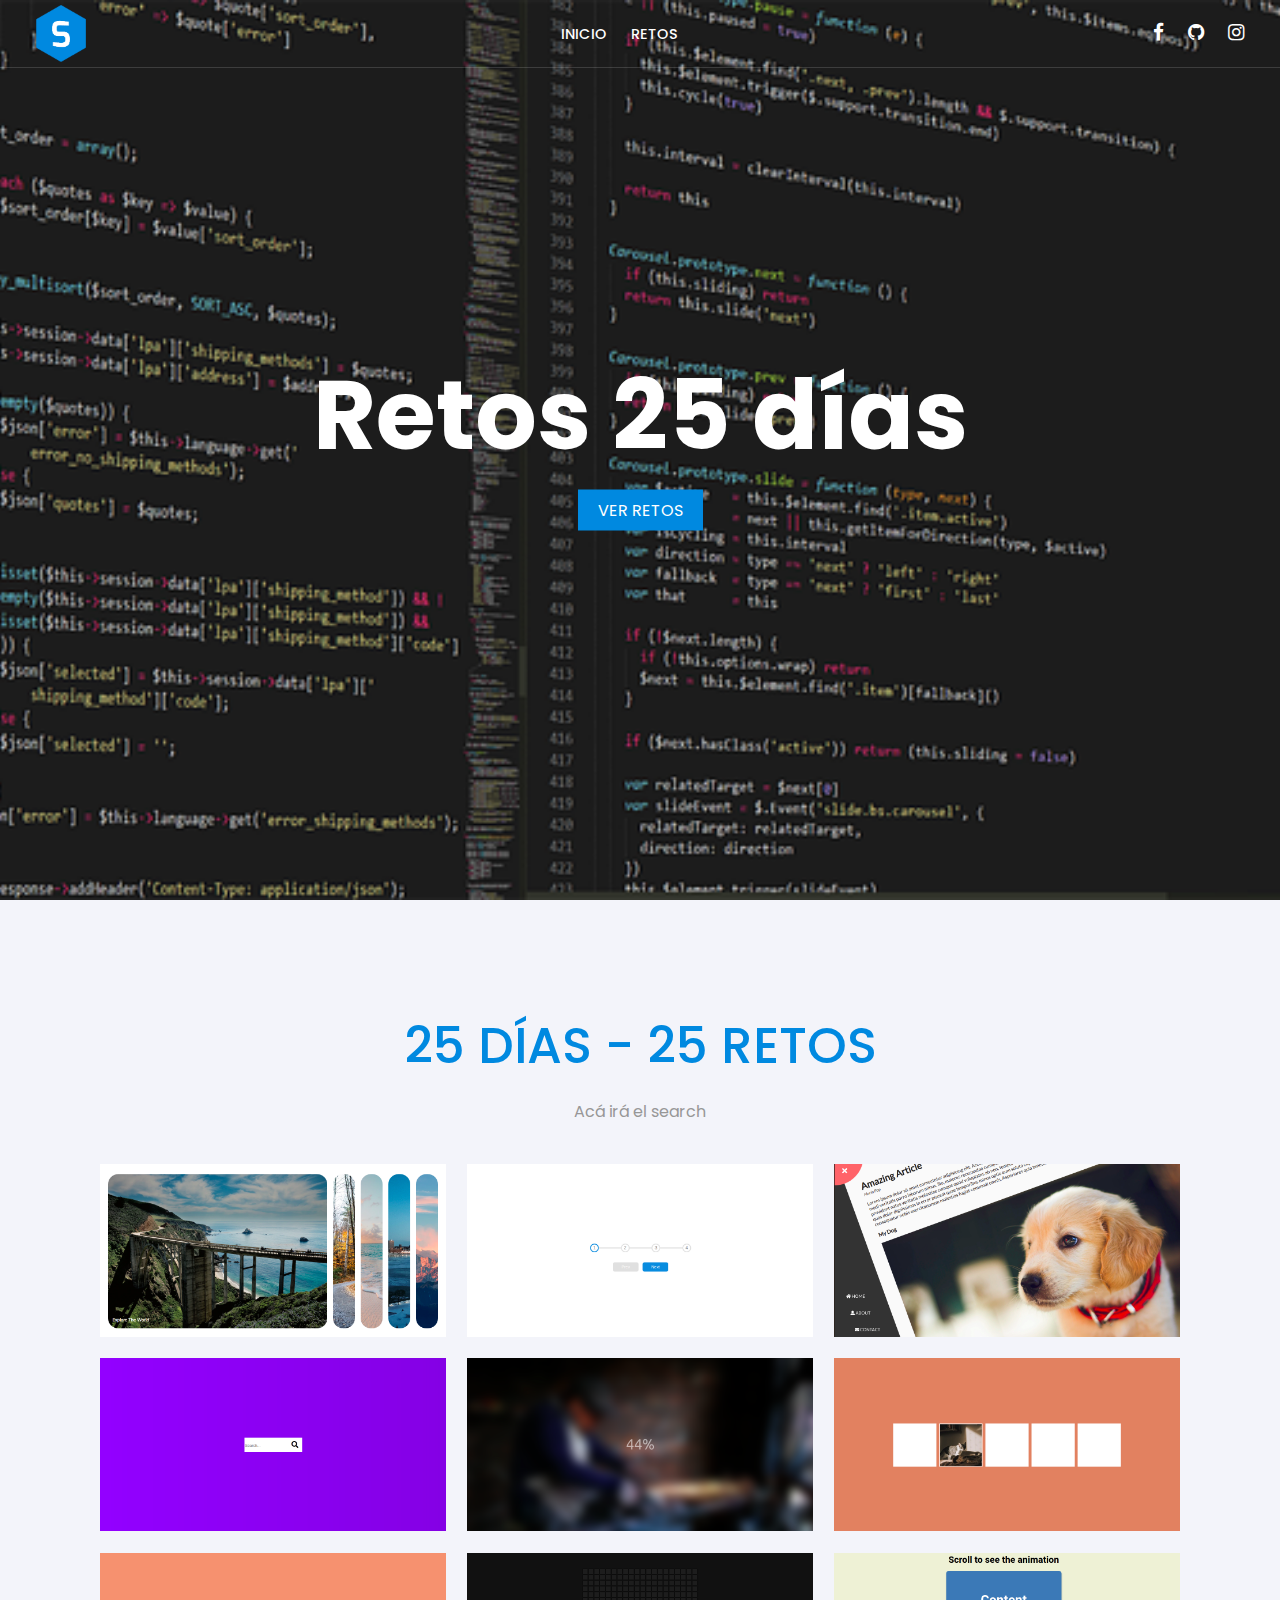
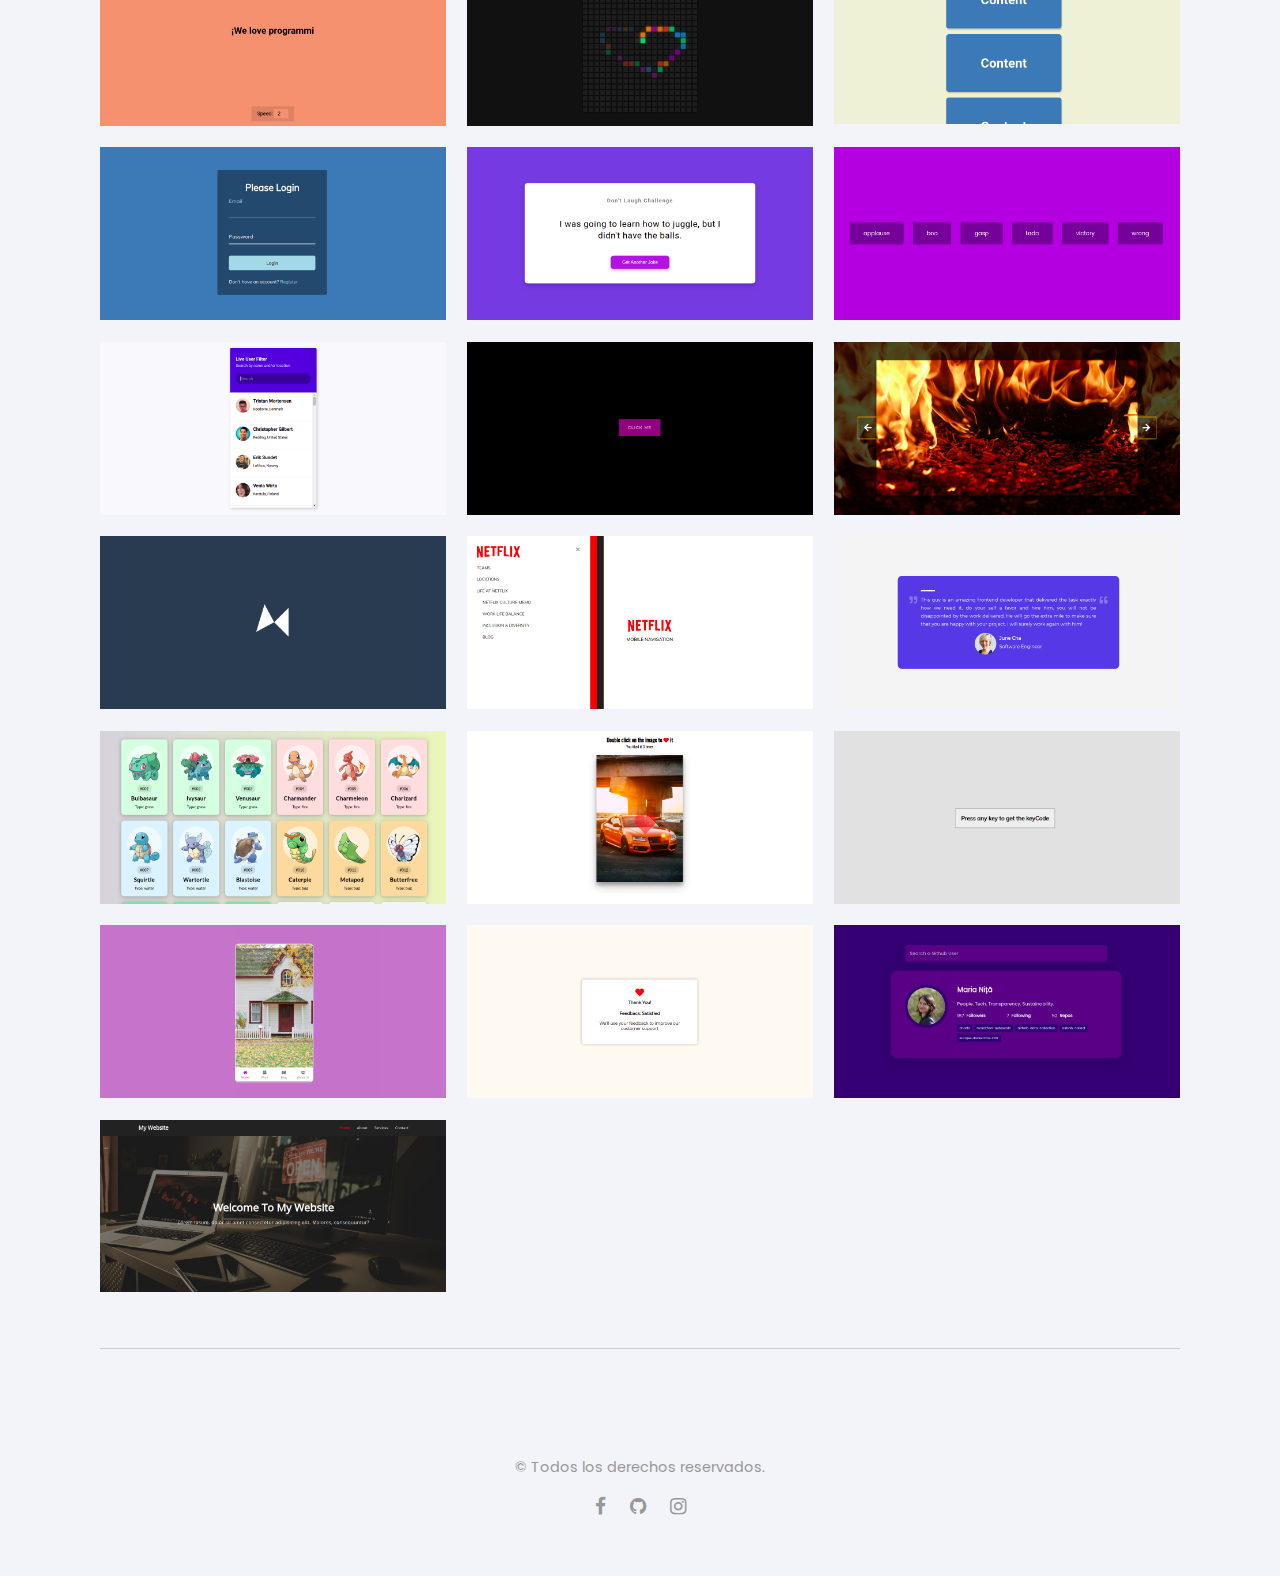
==== index.html @ 7a859378 "Page retos" ====
<!DOCTYPE html>
<html>
  <head>
    <meta charset="utf-8">
    <meta name="viewport" content="width=device-width, initial-scale=1.0, maximum-scale=1.0, minimum-scale=1.0, user-scalable=no">
    <title>25 Retos- Carolina Sánchez</title>
    <link rel="stylesheet" href="css/font-awesome.min.css">
    <link href="https://fonts.googleapis.com/css?family=Poppins:300,400,500,700" rel="stylesheet">
    <link rel="stylesheet" href="css/main.css">
    <script src="./js/btn.js"></script>
    <link rel="icon" href="img/25.ico">
  </head>
  <body>

    <!-- Botón "Volver Arriba" -->
    <div class="btn-volver-arriba" id="btnVolverArriba">
      <a href="#" class="volver-arriba">
        <i class="fa fa-arrow-up" aria-hidden="true"></i>
      </a>
    </div>

    <!-- Encabezado -->
    <header>
      <!-- Versión móvil -->
      <div class="menu-mobile">
        <div class="barra">
          <a href="#" class="logo">
            <img src="img/logotipo.png" alt="Logo S - Design Studio">
          </a>
          <a href="#" id="btnMenu">
            <i class="fa fa-bars" aria-hidden="true"></i>
          </a>
        </div>
        <nav class="menu-principal">
          <a href="#" class="volver-arriba">INICIO</a>
          <a href="#proyectos" class="scroll-suave">RETOS</a>
        </nav>
      </div>

      <!-- Versión escritorio -->
      <div class="menu-bar-pc">

        <a href="#" class="logo">
          <img src="img/logotipo.png" alt="Logo S - Design Studio">
        </a>

        <nav class="menu-principal">
          <a href="#" class="volver-arriba">INICIO</a>
          <a href="#proyectos" class="scroll-suave">RETOS</a>
        </nav>

        <div class="top-redes">
          <a href="https://www.facebook.com/carolinasan0/" target="_blank">
            <i class="fa fa-facebook" aria-hidden="true"></i>
          </a>
          <a href="https://github.com/Carolinasan0" target="_blank">
            <i class="fa fa-github" aria-hidden="true"></i>
          </a>
          <a href="https://www.instagram.com/carolinasan0/" target="_blank">
            <i class="fa fa-instagram" aria-hidden="true"></i>
          </a>
        </div>

      </div>
    </header>

    <div class="fixed-header" id="fixedHeader">
      <a href="#"  class="logo">
        <img src="img/logotipo.png" alt="Logo S - Design Studio">
      </a>
      <nav class="menu-principal">
        <a href="#" class="volver-arriba">INICIO</a>
        <a href="#proyectos" class="scroll-suave">RETOS</a>
      </nav>
      <div class="top-redes">
        <a href="https://www.facebook.com/carolinasan0/" target="_blank">
          <i class="fa fa-facebook" aria-hidden="true"></i>
        </a>
        <a href="https://github.com/Carolinasan0" target="_blank">
          <i class="fa fa-github" aria-hidden="true"></i>
        </a>
        <a href="https://www.instagram.com/carolinasan0/" target="_blank">
          <i class="fa fa-instagram" aria-hidden="true"></i>
        </a>
      </div>
    </div>

    <!-- Main -->
    <section class="main">
      <!--< Banner Principal -->
      <section class="banner-principal">
        <div class="banner" id="banner"></div>
        <div class="texto-banner">
          <h1>Retos 25 días</h1>
          <a href="#proyectos" class="scroll-suave">VER RETOS</a>
        </div>
      </section>

      <!-- Retos -->
      <section class="proyectos" id="proyectos">
        <div class="contenedor">
          <div class="titulo-seccion">
            <h2>25 DÍAS - 25 RETOS</h2>
            <p>Acá irá el search</p>
          </div>
          <div class="galeria-proyectos">

            <div class="proyecto">
              <a href="./retos/Día 1 -  Expanding cards/index.html" target="_blank"><img src="img/proyecto1.png" alt="Expanding cards"></a>
            </div>
            <div class="proyecto">
              <a href="./retos/Día 2 - Progress steps/index.html" target="_blank"><img src="img/proyecto2.png" alt="Progress steps"></a>
            </div>
            <div class="proyecto">
              <a href="./retos/Día 3 - Rotating navigation/index.html" target="_blank"><img src="img/proyecto3.png" alt="Rotating navigation"></a>
            </div>
            <div class="proyecto">
              <a href="./retos/Día 4 - Hidden search/index.html" target="_blank"><img src="img/proyecto4.png" alt="Hidden search"></a>
            </div>
            <div class="proyecto">
              <a href="./retos/Día 5 - Blurry loading/index.html" target="_blank"><img src="img/proyecto5.png" alt="Blurry loading"></a>
            </div>
            <div class="proyecto">
              <a href="./retos/Día 6 - Drag N Drop/index.html" target="_blank"><img src="img/proyecto6.png" alt="Drag N Drop"></a>
            </div>
            <div class="proyecto">
              <a href="./retos/Día 7 - AutoText/index.html" target="_blank"><img src="img/proyecto7.png" alt="AutoText"></a>
            </div>
            <div class="proyecto">
              <a href="./retos/Día 8 - Hoverboard/index.html" target="_blank"><img src="img/proyecto8.png" alt="Hoverboard"></a>
            </div>
            <div class="proyecto">
              <a href="./retos/Día 9 - Scroll Animation/index.html" target="_blank"><img src="img/proyecto9.png" alt="Scroll animation"></a>
            </div>
            <div class="proyecto">
              <a href="./retos/Día 10 - Form input wave/index.html" target="_blank"><img src="img/proyecto10.png" alt="Form input wave"></a>
            </div>
            <div class="proyecto">
              <a href="./retos/Día 11 - Dad Jokes/index.html" target="_blank"><img src="img/proyecto11.png" alt="Dad jokes"></a>
            </div>
            <div class="proyecto">
              <a href="./retos/Día 12 - Sound Board/index.html" target="_blank"><img src="img/proyecto12.png" alt="Sound board"></a>
            </div>
            <div class="proyecto">
              <a href="./retos/Día 13 - Live User Filter/index.html" target="_blank"><img src="img/proyecto13.png" alt="Live user filter"></a>
            </div>
            <div class="proyecto">
              <a href="./retos/Día 14 - Button Ripple Effect/index.html" target="_blank"><img src="img/proyecto14.png" alt="Button ripple effect"></a>
            </div>
            <div class="proyecto">
              <a href="./retos/Día 15 - Background Slider/index.html" target="_blank"><img src="img/proyecto15.png" alt="Background slider"></a>
            </div>
            <div class="proyecto">
              <a href="./retos/Día 16 - Kinetic loader/index.html" target="_blank"><img src="img/proyecto16.png" alt="Kinetic loader"></a>
            </div>
            <div class="proyecto">
              <a href="./retos/Día 17 - Netflix Navigation/index.html" target="_blank"><img src="img/proyecto17.png" alt="Netflix navigation"></a>
            </div>
            <div class="proyecto">
              <a href="./retos/Día 18 - Testimonial Box Switcher/index.html" target="_blank"><img src="img/proyecto18.png" alt="Textimonial box switcher"></a>
            </div>
            <div class="proyecto">
              <a href="./retos/Día 19 - Pokedex/index.html" target="_blank"><img src="img/proyecto19.png" alt="Pokedex"></a>
            </div>
            <div class="proyecto">
              <a href="./retos/Día 20 - Doble click Heart/index.html" target="_blank"><img src="img/proyecto20.png" alt="Doble click heart"></a>
            </div>
            <div class="proyecto">
              <a href="./retos/Día 21 - Event Keycodes/index.html" target="_blank"><img src="img/proyecto21.png" alt="Event keycodes"></a>
            </div>
            <div class="proyecto">
              <a href="./retos/ 22 - Mobile Nav Navigation/index.html" target="_blank"><img src="img/proyecto22.png" alt="Mobile nav navigation"></a>
            </div>
            <div class="proyecto">
              <a href="./retos/Día 24 - Feedback UI Desing/index.html" target="_blank"><img src="img/proyecto23.png" alt="Feedback UI design"></a>
            </div>
            <div class="proyecto">
              <a href="./retos/Día 25 - GitHub Profile/index.html" target="_blank"><img src="img/proyecto24.png" alt="GitHub profile"></a>
            </div>
            <div class="proyecto">
              <a href="./retos/Día 26 - Sticky Navigation/index.html" target="_blank"><img src="img/proyecto25.png" alt="Sticky navigation"></a>
            </div>
          </div>
        </div>
      </section>
    </section>

    <!-- Pie de página -->
    <footer>
      <div class="copy">
        <p>&copy; Todos los derechos reservados.</p>
      </div>
      <div class="footer-redes">
        <a href="https://www.facebook.com/carolinasan0/" target="_blank">
          <i class="fa fa-facebook" aria-hidden="true"></i>
        </a>
        <a href="https://github.com/Carolinasan0" target="_blank">
          <i class="fa fa-github" aria-hidden="true"></i>
        </a>
        <a href="https://www.instagram.com/carolinasan0/" target="_blank">
          <i class="fa fa-instagram" aria-hidden="true"></i>
        </a>
      </div>
    </footer>

    <script src="js/jquery.min.js"></script>
    <!-- <script src="js/banner.js"></script> -->
    <script src="js/stickyHeader.js"></script>
    <script src="js/scrollSuave.js"></script>
    <script src="js/modal.js"></script>
    <!-- <script src="js/bgParallax.js"></script> -->
    <script src="js/validacion.js"></script>
    <script src="js/menuMobile.js"></script>


    <script src="js/parallax.min.js"></script>
    <!-- Buscar:
    t(e).on("ready.px.parallax.data-api",function(){t('[data-parallax="scroll"]').parallax()})}

    Reemplazar por:
    t(function(){t('[data-parallax="scroll"]').parallax()})} -->
    <script src="js/prefixfree.min.js"></script>

  </body>
</html>
---- css/main.css ----
/*GENERALES*/

*{
  margin: 0;
  padding: 0;
  box-sizing: border-box;
}

body{
  font-family: 'Poppins', sans-serif;
  font-size: 16px;
}

.contenedor{
  width: 90%;
  max-width: 1080px;
  margin: 0 auto;
}

.titulo-seccion{
  text-align: center;
  margin-bottom: 40px;
}

.titulo-seccion h2{
  color: #0089E0;
  font-size: 3.125rem;
  margin-bottom: 15px;
  font-weight: 500;
}

.titulo-seccion p{
  color: #979797;
  font-size: 1rem;
  font-weight: 400;
}

/*Boton Volver Arriba*/
.btn-volver-arriba{
  display: inline-block;
  width: 40px;
  height: 40px;
  background: rgba(0,0,0,0.5);
  border-radius: 30%;
  position: fixed;
  bottom: 20px;
  right: 20px;
  z-index: 99999;
  margin-right: -60px;
  transition: all .4s ease;
}

.btn-volver-arriba a{
  display: inline-block;
  width: 100%;
  height: 100%;
  border-radius: 30%;
  text-align: center;
}

.btn-volver-arriba a i{
  font-size: 1rem;
  color: #fff;
  line-height: 40px;
}

/* ------ ENCABEZADO ------ */

.menu-bar-pc{
  width: 100%;
  min-height: 68px;
  border-bottom: 1px solid rgba(255,255,255, 0.15);
  padding: 0 36px;
  background: transparent;
  display: flex;
  flex-direction: row;
  justify-content: space-between;
  align-items: center;
  position: relative;
  z-index: 100;
}

.logo{
  display: inline-block;
  width: 50px;
}

.logo img{
  width: 100%;
  vertical-align: top;
}

.menu-principal a, .top-redes a{
  display: inline-block;
  padding: 0 10px;
  color: #fff;
  text-decoration: none;
  font-weight: 500;
  font-size: 0.9rem;
  letter-spacing: 0;
  line-height: 1.5em;
  transition: all .3s ease;
}

.menu-principal a:last-child, .top-redes a:last-child{
  padding-right: 0;
}

.top-redes a i{
  font-size: 1.2rem;
}

.menu-principal a:hover, .top-redes a:hover{
  color: #0089E0;
}

.fixed-header{
  width: 100%;
  min-height: 68px;
  border-bottom: 1px solid rgba(204,204,204,0.5);
  padding: 0 36px;
  background: #fff;
  display: flex;
  flex-direction: row;
  justify-content: space-between;
  align-items: center;
  position: fixed;
  top: 0;
  z-index: 100;
  transition: all .4s ease;
  margin-top: -68px;
}

.fixed-header .menu-principal a, .fixed-header .top-redes a{
  color: #444444;
}

.fixed-header .menu-principal a:hover, .top-redes a:hover{
  color: #0089E0;
}

/*Mobile menu*/
.menu-mobile{
  display: none;
}

/* ------ MAIN ------ */

/*Banner principal*/

.main{
  width: 100%;
  margin-top: -68px;
}

.main .banner-principal{
  width: 100%;
  position: relative;
}

.main .banner-principal .banner{
  width: 100%;
  height: 100vh;
  background-image: url('../img/banner.png');
  background-repeat: no-repeat;
  background-position: center;
  background-size: cover;
  background-attachment: fixed;
}

.main .banner-principal .texto-banner{
  display: inline-block;
  width: 90%;
  position: absolute;
  top: 50%;
  left: 50%;
  transform: translate(-50%, -50%);
  text-align: center;
}

.main .banner-principal .texto-banner h1{
  font-size: 6.0625rem;
  font-weight: 700;
  line-height: 90px;
  color: #fff;
  margin-bottom: 30px;
}
/* este es el botón de ver retos */
.main .banner-principal .texto-banner a{
  text-decoration: none;
  display: inline-block;
  padding: 8px 20px;
  background: #0089E0;
  color: #fff;
  transition: all .7s ease;
}
/* este es el hover del botón ver retos */
.main .banner-principal .texto-banner a:hover{
  background: #fff;
  color: #0089E0;
}

/*Proyectos*/

.main .proyectos{
  background: #F3F4FA;
  padding: 108px 0 54px 0;
}

.main .proyectos .galeria-proyectos{
  display: flex;
  flex-direction: row;
  flex-wrap: wrap;
  justify-content: space-between;
  padding-bottom: 34px;
  border-bottom: 1px solid #ccc;
}

.main .proyectos .galeria-proyectos .proyecto{
  width: 32%;
  margin-bottom: 2%;
  cursor: pointer;
}

.main .proyectos .galeria-proyectos .proyecto img{
  width: 100%;
  vertical-align: top;
}

/*Modal fotos proyectos*/
.modal{
  position: fixed;
  width: 100%;
  height: 100vh;
  top: 0;
  left: 0;
  background: rgba(0,0,0,0.8);
  z-index: 9999999999;

  display: flex;
  justify-content: center;
  align-items: center;
}

.modal img{
  width: 90%;
  max-width: 600px;
}

.modal .btn-cerrar{
  position: fixed;
  width: 50px;
  height: 50px;
  top: 20px;
  right: 20px;
  background: #0089E0;
  text-align: center;
  cursor: pointer;
}

.modal .btn-cerrar i{
  color: #fff;
  font-size: 1rem;
  line-height: 50px;
}

/* ------ PIE DE PÁGINA ------ */

footer{
  background: #f3f4fa;
  padding: 54px 0;
  text-align: center;
}

footer .copy{
  color: #979797;
  font-size: 0.9rem;
  font-weight: 400;
  margin-bottom: 15px;
}

footer .footer-redes a{
  display: inline-block;
  padding: 0 10px;
  color: #979797;
  text-decoration: none;
  font-weight: 500;
  font-size: 1.2rem;
  letter-spacing: 0;
  line-height: 1.5em;
  transition: all .3s ease;
}

footer .footer-redes a:hover{
  color: #0089E0;
}


/* ----- MEDIA QUERIES ----- */

@media screen and (max-width:1040px){
 
  /*Sección información extra*/
  .main .info-extra .contenedor .info{
    width: 100%;
  }
  .main .info-extra .contenedor .foto{
    display: none;
  }
}

@media screen and (max-width: 900px){
  /*Encabezado*/
  .menu-bar-pc{
    display: none;
  }

  .menu-mobile{
    display: block;
    width: 100%;
    padding: 5px 18px;
    background: #fff;
    color: #444444;
    position: fixed;
    top: 0;
    left: 0;
    z-index: 100;
  }
  .menu-mobile .barra{
    display: flex;
    justify-content: space-between;
    align-items: center;
  }
  .menu-mobile .barra .logo{
    width: 40px;
  }
  .menu-mobile .barra a i{
    font-size: 1.4rem;
    color: #444444;
  }

  .menu-mobile .menu-principal{
    width: 80%;
    display: block;
    position: fixed;
    top: 56px;
    left: -100%;
    border-bottom: 1px solid rgba(204,204,204,0.5);
    border-right: 1px solid rgba(204,204,204,0.5);
    box-shadow: 0px 1px 5px -1px rgba(0,0,0,0.2);
    background: #fff;
    text-align: center;
  }

  .menu-mobile .menu-principal a{
    display: block;
    padding: 10px;
    color: #444444;
    border-bottom: 1px solid rgba(204,204,204,0.5);
  }

  .menu-mobile .menu-principal a:hover{
    background: #f7f7f7;
  }
  .fixed-header{
    display: none;
  }

  /*Main*/
  .main{
    margin-top: 0;
  }
}

@media screen and (max-width:550px){
  /*Banner principal*/
  .main .banner-principal .texto-banner h1{
    font-size: 4rem;
  }

  /*Proyectos*/
  .main .proyectos .galeria-proyectos .proyecto{
    width: 49%;
  }
 
  /*Sección información extra*/
  .main .info-extra .contenedor{
    flex-wrap: wrap;
    text-align: center;
  }
  .main .info-extra .contenedor .icono-info{
    width: 100%;
    margin-bottom: 25px;
  }
  .main .info-extra .contenedor .icono-info i{
    font-size: 3.5rem;
  }
  .main .info-extra .contenedor{
    margin-left: 0;
  }
  .main .info-extra .contenedor{
    font-size: 1.175rem;
  }
  .main .info-extra .contenedor:first-child{
    margin-bottom: 40px;
  }
}
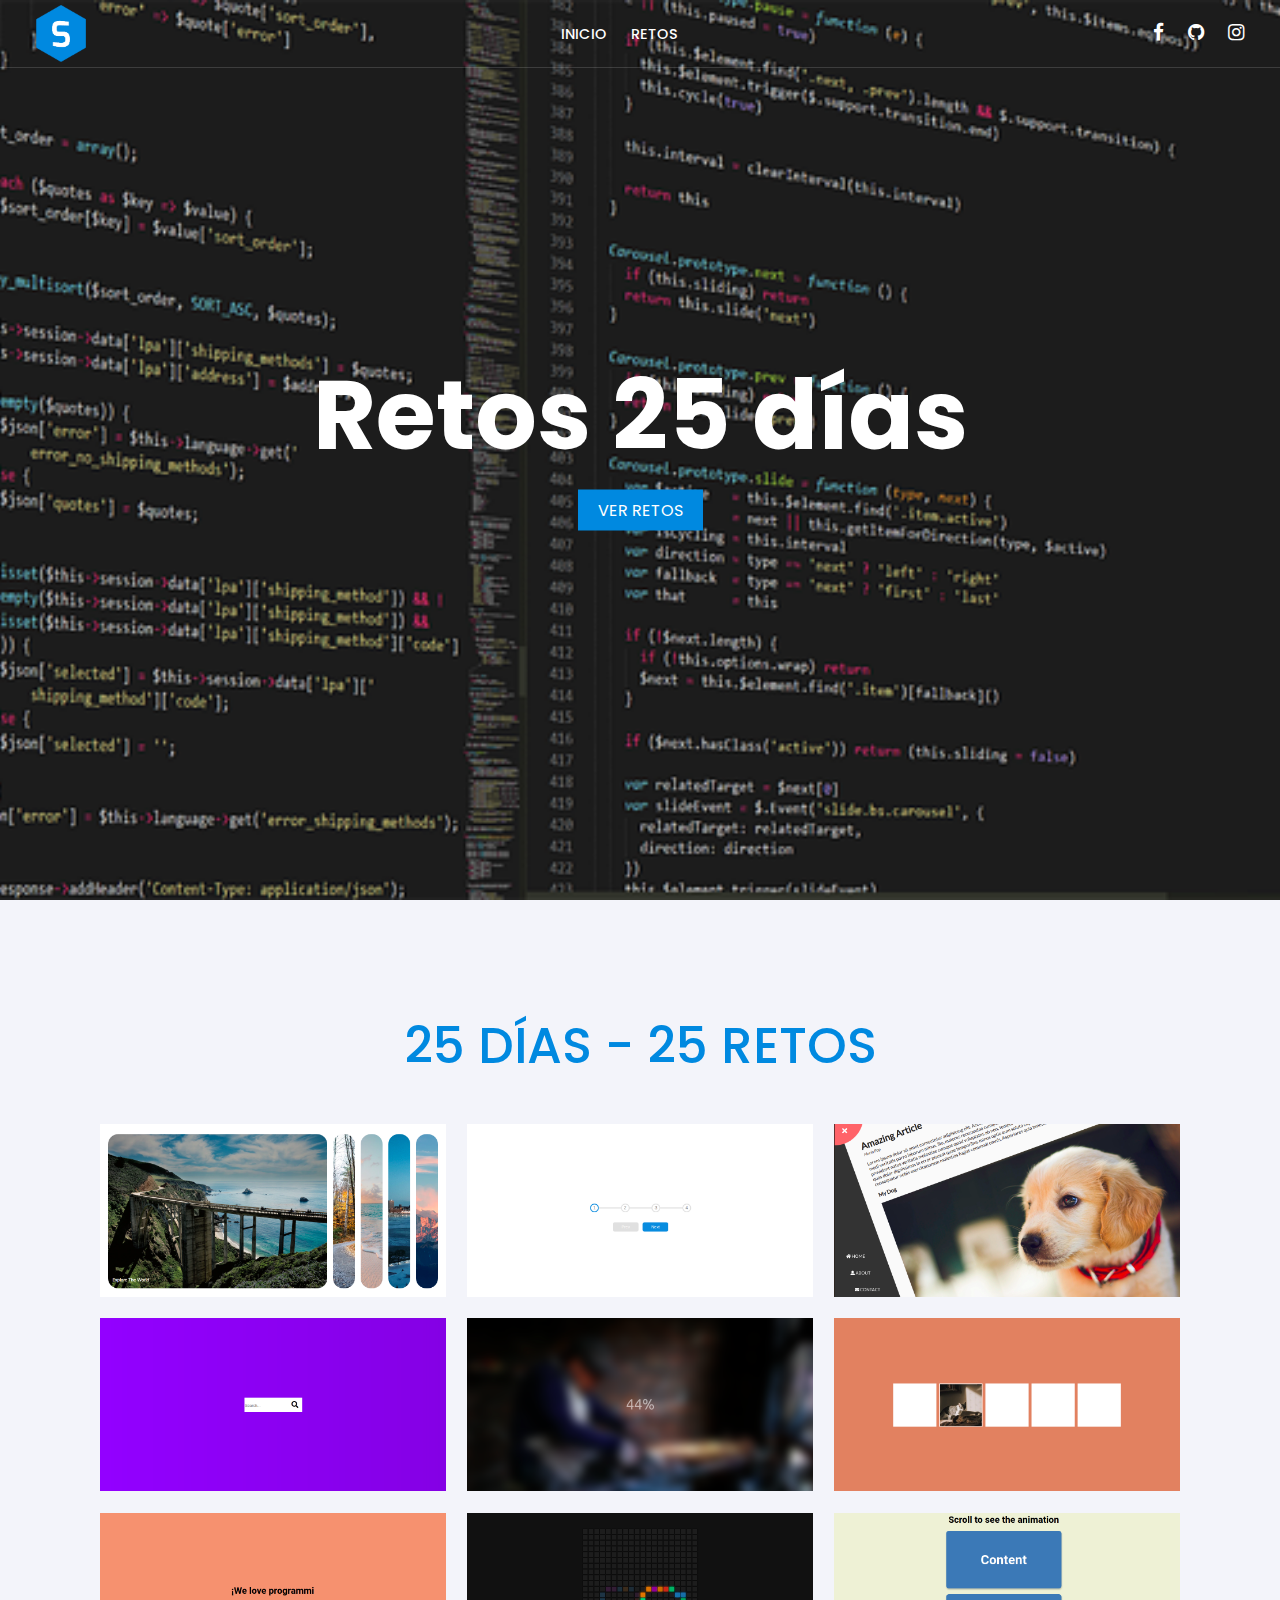
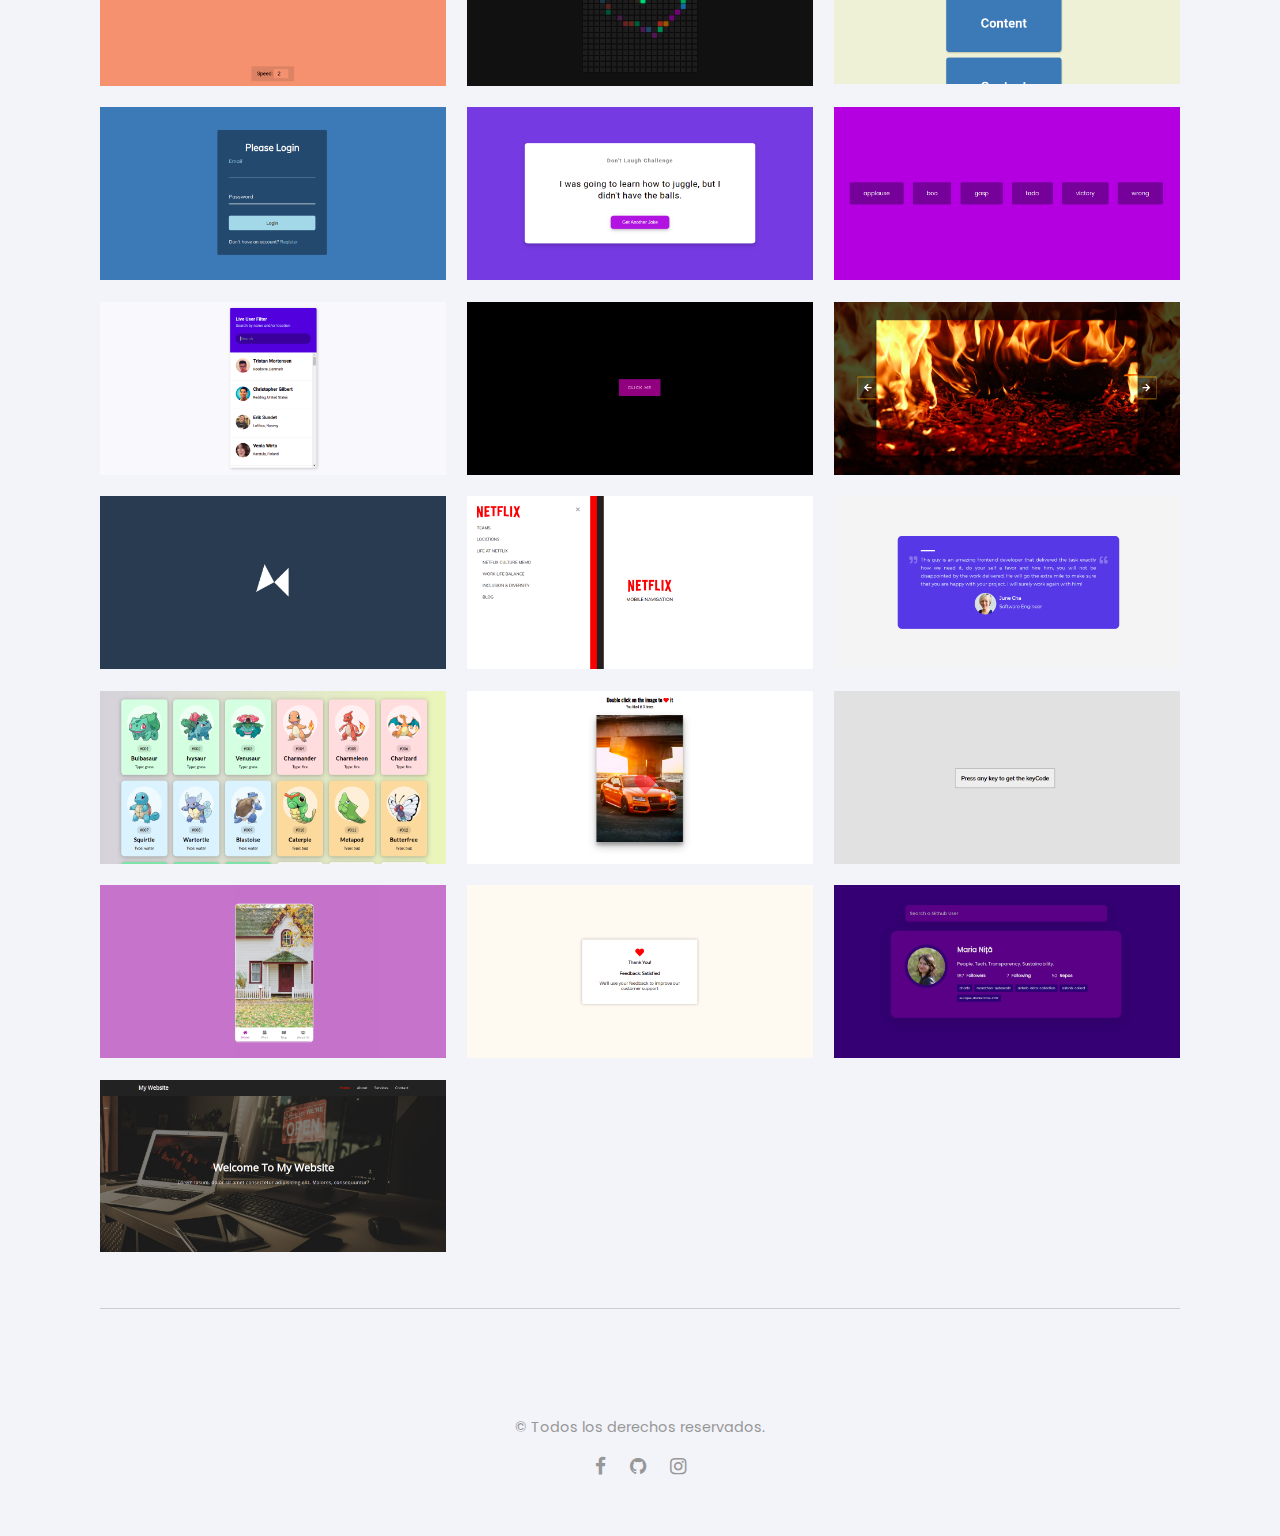
==== commit 4291c5f4: "Mod principal" ====
--- a/index.html
+++ b/index.html
@@ -101,7 +101,7 @@
         <div class="contenedor">
           <div class="titulo-seccion">
             <h2>25 DÍAS - 25 RETOS</h2>
-            <p>Acá irá el search</p>
+            <!-- <p>Acá irá el search</p> -->
           </div>
           <div class="galeria-proyectos">
 
@@ -169,7 +169,7 @@
               <a href="./retos/Día 21 - Event Keycodes/index.html" target="_blank"><img src="img/proyecto21.png" alt="Event keycodes"></a>
             </div>
             <div class="proyecto">
-              <a href="./retos/ 22 - Mobile Nav Navigation/index.html" target="_blank"><img src="img/proyecto22.png" alt="Mobile nav navigation"></a>
+              <a href="./retos/Día 22 - Mobile Nav Navigation/index.html" target="_blank"><img src="img/proyecto22.png" alt="Mobile nav navigation"></a>
             </div>
             <div class="proyecto">
               <a href="./retos/Día 24 - Feedback UI Desing/index.html" target="_blank"><img src="img/proyecto23.png" alt="Feedback UI design"></a>
